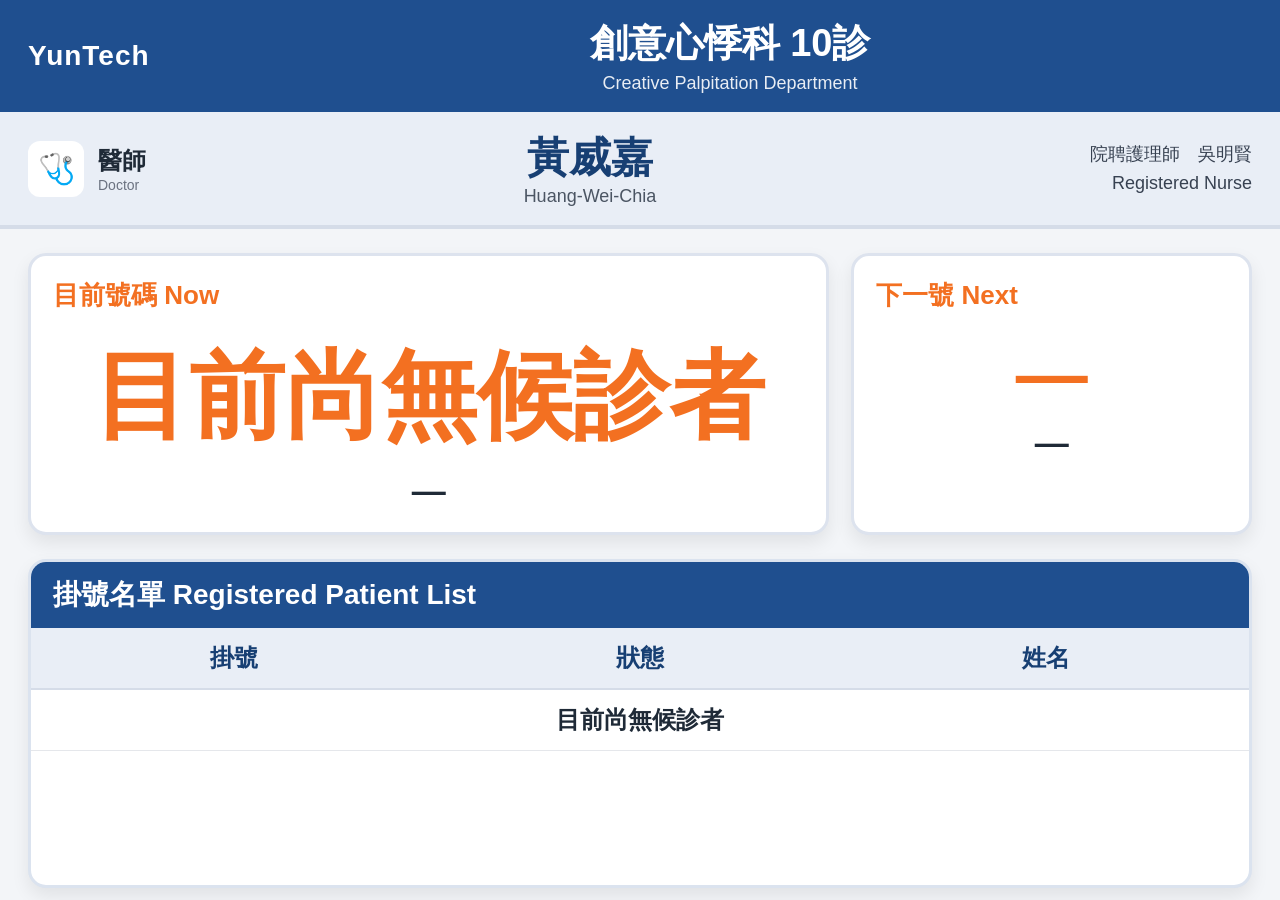
==== display.html @ 97da01be "Add files via upload" ====
<!DOCTYPE html>
<html lang="zh-Hant">
<head>
  <meta charset="UTF-8" />
  <title>候診顯示畫面</title>
  <link rel="stylesheet" href="style.css" />
</head>

<body class="hospital-display-page">
  <div class="hospital-screen">

    <!-- 頂部院所資訊 -->
    <header class="ntuh-top">
      <div class="school-logo">YunTech</div>
      <div class="department-title">
        <div class="main-title">創意心悸科 10診</div>
        <div class="sub-title">Creative Palpitation Department</div>
      </div>
    </header>

    <!-- 醫師資訊 -->
    <section class="doctor-bar">
      <div class="doctor-left">
        <div class="icon-box">🩺</div>
        <div>
          <div class="label-cn">醫師</div>
          <div class="label-en">Doctor</div>
        </div>
      </div>

      <div class="doctor-name">
        <div class="doctor-cn">黃威嘉</div>
        <div class="doctor-en">Huang-Wei-Chia</div>
      </div>

      <div class="nurse-box">
        <div>院聘護理師　吳明賢</div>
        <div>Registered Nurse</div>
      </div>
    </section>

    <!-- 目前號碼與下一號 -->
    <section class="number-area">
      <div class="now-box">
        <div class="section-title orange">目前號碼 Now</div>
        <div id="currentName" class="current-name-large">目前尚無候診者</div>
<div id="currentNumber" class="current-id-small">—</div>
      </div>

      <div class="next-box">
        <div class="section-title orange">下一號 Next</div>
        <div id="nextName" class="next-name-large">—</div>
<div id="nextNumber" class="next-id-small">—</div>
      </div>
    </section>

    <!-- 條件資訊區 -->
    <section id="conditionArea" class="condition-display-area"></section>

    <!-- 掛號名單 -->
    <section class="registered-list">
      <div class="list-title">掛號名單 Registered Patient List</div>

      <table class="ntuh-patient-table">
        <thead>
  <tr id="queueHeaderRow">
    <th>掛號</th>
    <th>狀態</th>
    <th>姓名</th>
  </tr>
</thead>
        <tbody id="displayQueueBody">
          <tr>
            <td colspan="4">目前尚無候診者</td>
          </tr>
        </tbody>
      </table>
    </section>

    <!-- 公告訊息 -->
    <footer class="announcement-area">
      <div class="announcement-title">公告訊息</div>
      <div id="displayAnnouncement" class="announcement-text">
        請留意現場叫號資訊。
      </div>
    </footer>

  </div>

  <script src="script.js"></script>
</body>
</html>
---- style.css ----
body {
  font-family: "Microsoft JhengHei", sans-serif;
  margin: 0;
  background: #f5f7fb;
  color: #222;
}

.setup-page {
  display: flex;
  justify-content: center;
  align-items: center;
  height: 100vh;
}

.setup-card,
.panel {
  background: white;
  padding: 30px;
  border-radius: 16px;
  box-shadow: 0 6px 20px rgba(0,0,0,0.08);
}

.setup-card {
  width: 420px;
  text-align: center;
}

.setup-card h1 {
  margin-top: 0;
  color: #003a8c;
}

select,
input,
button {
  width: 100%;
  padding: 12px;
  margin-top: 12px;
  box-sizing: border-box;
  font-size: 16px;
}

button {
  background: #003a8c;
  color: white;
  border: none;
  border-radius: 8px;
  cursor: pointer;
}

button:hover {
  background: #0050b3;
}

button.danger {
  background: #c62828;
}

button.danger:hover {
  background: #a61d24;
}

.admin-layout {
  display: grid;
  grid-template-columns: 1fr 1fr;
  gap: 24px;
  padding: 24px;
}

label {
  display: block;
  margin-top: 16px;
  font-weight: bold;
}

.display-page {
  background: #eef3fb;
}

.hospital-header {
  background: #003a8c;
  color: white;
  padding: 20px 30px;
  display: flex;
  justify-content: space-between;
  align-items: center;
}

.hospital-header h1 {
  margin: 0;
}

.room-label {
  font-size: 24px;
  font-weight: bold;
}

.waiting-screen {
  display: grid;
  grid-template-columns: 1fr 1fr;
  gap: 24px;
  padding: 24px;
}

.number-card,
.info-card {
  background: white;
  border-radius: 16px;
  padding: 30px;
  box-shadow: 0 6px 20px rgba(0,0,0,0.08);
}

.big-number {
  font-size: 140px;
  font-weight: bold;
  color: #ff6a00;
  text-align: center;
  margin: 20px 0;
}

.announcement-box {
  margin-top: 24px;
  padding: 20px;
  background: #fff8e1;
  border-left: 6px solid #ffb300;
  border-radius: 8px;
}

.progress-container {
  background: #e0e0e0;
  border-radius: 999px;
  overflow: hidden;
  height: 30px;
  margin-top: 12px;
}

.progress-bar {
  height: 100%;
  width: 0%;
  background: #4caf50;
  transition: width 0.5s;
}

.estimate-text {
  font-size: 36px;
  font-weight: bold;
  color: #ff6a00;
  margin-top: 10px;
}

@media (max-width: 900px) {
  .admin-layout,
  .waiting-screen {
    grid-template-columns: 1fr;
  }

  .big-number {
    font-size: 80px;
  }
}
.queue-table {
  width: 100%;
  border-collapse: collapse;
  margin-top: 16px;
  font-size: 15px;
}

.queue-table th,
.queue-table td {
  border-bottom: 1px solid #ddd;
  padding: 10px;
  text-align: center;
}

.queue-table th {
  background: #003a8c;
  color: white;
}

.queue-table tr:nth-child(even) {
  background: #f3f6fb;
}

.announcement-admin {
  margin-top: 20px;
  font-weight: bold;
}
/* ===== 臺大醫院風格候診顯示畫面 ===== */

.hospital-display-page {
  margin: 0;
  background: #111;
  font-family: "Microsoft JhengHei", sans-serif;
}

.hospital-screen {
  width: 100vw;
  min-height: 100vh;
  background: #f3f5f8;
  color: #1f2a37;
  display: grid;
  grid-template-rows: auto auto auto auto 1fr auto;
}

/* 頂部 */
.ntuh-top {
  background: #1f4f8f;
  color: white;
  display: grid;
  grid-template-columns: 180px 1fr;
  align-items: center;
  padding: 18px 28px;
}

.school-logo {
  font-size: 28px;
  font-weight: 800;
  letter-spacing: 1px;
}

.department-title {
  text-align: center;
}

.main-title {
  font-size: 38px;
  font-weight: 800;
}

.sub-title {
  font-size: 18px;
  opacity: 0.9;
  margin-top: 4px;
}

/* 醫師資訊 */
.doctor-bar {
  background: #e9eef6;
  display: grid;
  grid-template-columns: 260px 1fr 360px;
  align-items: center;
  padding: 18px 28px;
  border-bottom: 4px solid #d5dce8;
}

.doctor-left {
  display: flex;
  align-items: center;
  gap: 14px;
}

.icon-box {
  width: 56px;
  height: 56px;
  background: white;
  border-radius: 12px;
  display: grid;
  place-items: center;
  font-size: 30px;
}

.label-cn {
  font-size: 24px;
  font-weight: 700;
}

.label-en {
  font-size: 14px;
  color: #6b7280;
}

.doctor-name {
  text-align: center;
}

.doctor-cn {
  font-size: 42px;
  font-weight: 900;
  color: #173f73;
}

.doctor-en {
  font-size: 18px;
  color: #4b5563;
}

.nurse-box {
  text-align: right;
  font-size: 18px;
  line-height: 1.6;
  color: #374151;
}

/* 號碼區 */
.number-area {
  display: grid;
  grid-template-columns: 2fr 1fr;
  gap: 22px;
  padding: 24px 28px 12px;
}

.now-box,
.next-box {
  background: white;
  border-radius: 18px;
  border: 3px solid #dde3ee;
  box-shadow: 0 8px 18px rgba(0, 0, 0, 0.08);
  padding: 22px;
}

.section-title {
  font-size: 26px;
  font-weight: 800;
}

.orange {
  color: #f37021;
}

.ntuh-big-number {
  font-size: 120px;
  font-weight: 900;
  color: #f37021;
  text-align: center;
  line-height: 1.05;
}

.patient-name {
  font-size: 26px;
  text-align: center;
  color: #374151;
  font-weight: 700;
}

.ntuh-next-number {
  font-size: 82px;
  font-weight: 900;
  color: #f37021;
  text-align: center;
  line-height: 1.4;
}

/* 條件資訊區 */
.condition-display-area {
  padding: 0 28px 12px;
}

.display-progress-box,
.display-estimate-box {
  background: #ffffff;
  border-radius: 16px;
  border: 3px solid #dbe3ef;
  padding: 18px 24px;
  display: grid;
  grid-template-columns: 240px 1fr 120px;
  align-items: center;
  gap: 18px;
}

.display-estimate-box {
  grid-template-columns: 240px 1fr;
}

.display-progress-title,
.display-estimate-title {
  font-size: 28px;
  font-weight: 900;
  color: #173f73;
}

.progress-container {
  height: 34px;
  background: #d8dee9;
  border-radius: 999px;
  overflow: hidden;
}

.progress-bar {
  height: 100%;
  background: #f37021;
  border-radius: 999px;
}

.display-progress-percent {
  font-size: 28px;
  font-weight: 900;
  color: #f37021;
  text-align: right;
}

.estimate-text {
  font-size: 42px;
  font-weight: 900;
  color: #f37021;
}

/* 掛號名單 */
.registered-list {
  margin: 0 28px 12px;
  background: white;
  border-radius: 18px;
  border: 3px solid #dbe3ef;
  overflow: hidden;
  box-shadow: 0 8px 18px rgba(0, 0, 0, 0.08);
}

.list-title {
  background: #1f4f8f;
  color: white;
  font-size: 28px;
  font-weight: 900;
  padding: 14px 22px;
}

.ntuh-patient-table {
  width: 100%;
  border-collapse: collapse;
  font-size: 24px;
}

.ntuh-patient-table th {
  background: #e9eef6;
  color: #173f73;
  padding: 14px;
  font-weight: 900;
  border-bottom: 2px solid #d5dce8;
}

.ntuh-patient-table td {
  padding: 14px;
  text-align: center;
  border-bottom: 1px solid #e5e7eb;
  font-weight: 700;
}

.ntuh-patient-table tr:nth-child(even) {
  background: #f8fafc;
}

.seen-row {
  color: #9ca3af;
  background: #f1f5f9 !important;
}

/* 公告 */
.announcement-area {
  background: #fff4d6;
  border-top: 5px solid #f5a400;
  display: grid;
  grid-template-columns: 180px 1fr;
  align-items: center;
  padding: 18px 28px;
}

.announcement-title {
  font-size: 28px;
  font-weight: 900;
  color: #9a5b00;
}

.announcement-text {
  font-size: 30px;
  font-weight: 800;
  color: #5f3700;
}

/* 公共螢幕適配 */
@media (max-width: 900px) {
  .doctor-bar,
  .number-area,
  .display-progress-box,
  .display-estimate-box {
    grid-template-columns: 1fr;
  }

  .nurse-box {
    text-align: center;
  }

  .ntuh-big-number {
    font-size: 82px;
  }

  .ntuh-next-number {
    font-size: 60px;
  }
}
.soon-status {
  color: #f37021;
  font-weight: 900;
}
.current-name-large,
.next-name-large {
  font-size: 96px;
  font-weight: 900;
  color: #f37021;
  text-align: center;
  margin-top: 20px;
}

.current-id-small,
.next-id-small {
  font-size: 34px;
  color: #1f2a37;
  text-align: center;
  font-weight: 700;
  margin-top: 8px;
}

.next-name-large {
  font-size: 72px;
}
.mini-progress-container {
  width: 100%;
  height: 18px;
  background: #d7dce5;
  border-radius: 999px;
  overflow: hidden;
}

.mini-progress-bar {
  height: 100%;
  background: #f37021;
  border-radius: 999px;
}

.mini-progress-text {
  margin-top: 6px;
  font-size: 18px;
  font-weight: 700;
  color: #f37021;
}
.announcement-inline {
  margin: 24px 0;
  padding: 24px;
  background: #ffffff;
  border-radius: 20px;
  border: 3px solid #d7dce5;
}

.announcement-inline-title {
  font-size: 28px;
  font-weight: 800;
  color: #0d47a1;
  margin-bottom: 12px;
}

.announcement-inline-text {
  font-size: 24px;
  color: #333;
  line-height: 1.6;
}
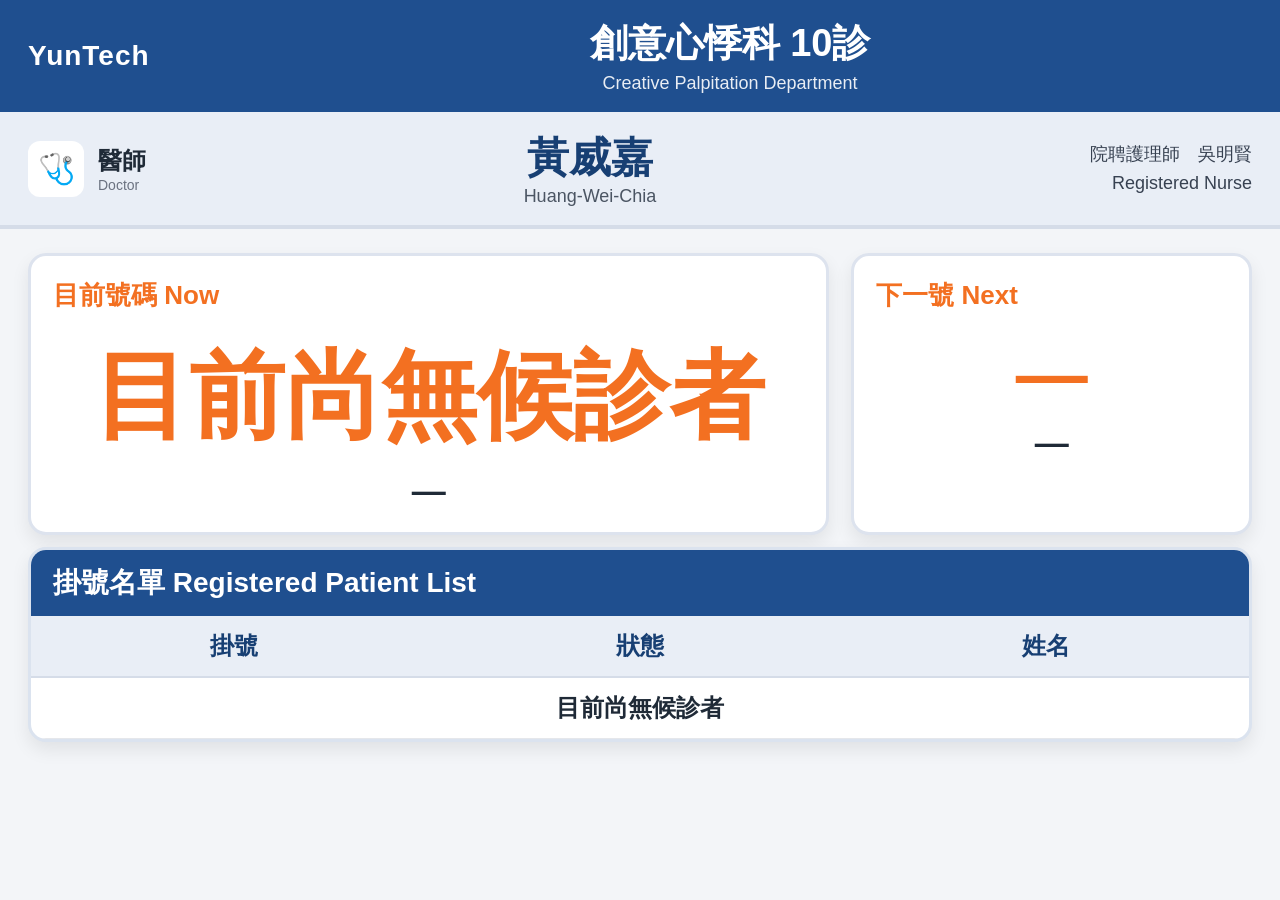
==== commit 70c4a3e7: "Add files via upload" ====
--- a/display.html
+++ b/display.html
@@ -55,7 +55,7 @@
     </section>
 
     <!-- 條件資訊區 -->
-    <section id="conditionArea" class="condition-display-area"></section>
+    <section id="conditionArea" class="condition-display-area" style="display:none;"></section>
 
     <!-- 掛號名單 -->
     <section class="registered-list">
--- a/style.css
+++ b/style.css
@@ -549,4 +549,74 @@
   font-size: 24px;
   color: #333;
   line-height: 1.6;
+}
+.admin-alert-modal {
+  position: fixed;
+  inset: 0;
+  background: rgba(0, 0, 0, 0.55);
+  display: grid;
+  place-items: center;
+  z-index: 99999;
+}
+
+.admin-alert-box {
+  background: white;
+  border-radius: 24px;
+  padding: 48px 64px;
+  text-align: center;
+  box-shadow: 0 20px 60px rgba(0,0,0,0.35);
+  border: 6px solid #f37021;
+}
+
+.admin-alert-title {
+  font-size: 42px;
+  font-weight: 900;
+  color: #f37021;
+  margin-bottom: 20px;
+}
+
+.admin-alert-number {
+  font-size: 96px;
+  font-weight: 900;
+  color: #173f73;
+  line-height: 1;
+}
+
+.admin-alert-name {
+  font-size: 48px;
+  font-weight: 800;
+  color: #111827;
+  margin: 20px 0 32px;
+}
+
+.admin-alert-box button {
+  font-size: 24px;
+  font-weight: 800;
+  padding: 14px 36px;
+  border: none;
+  border-radius: 999px;
+  background: #f37021;
+  color: white;
+  cursor: pointer;
+}
+@media screen and (orientation: portrait) {
+  .hospital-display-page {
+    width: 100vw;
+    min-height: 100vh;
+    margin: 0;
+    overflow: hidden;
+    background: #f2f4f8;
+  }
+
+  .hospital-screen {
+    width: 1080px;
+    min-height: 1920px;
+    transform-origin: top left;
+    transform: scale(calc(100vw / 1080));
+  }
+}
+@media screen and (min-width: 1080px) and (min-height: 1920px) {
+  .hospital-screen {
+    transform: none;
+  }
 }
